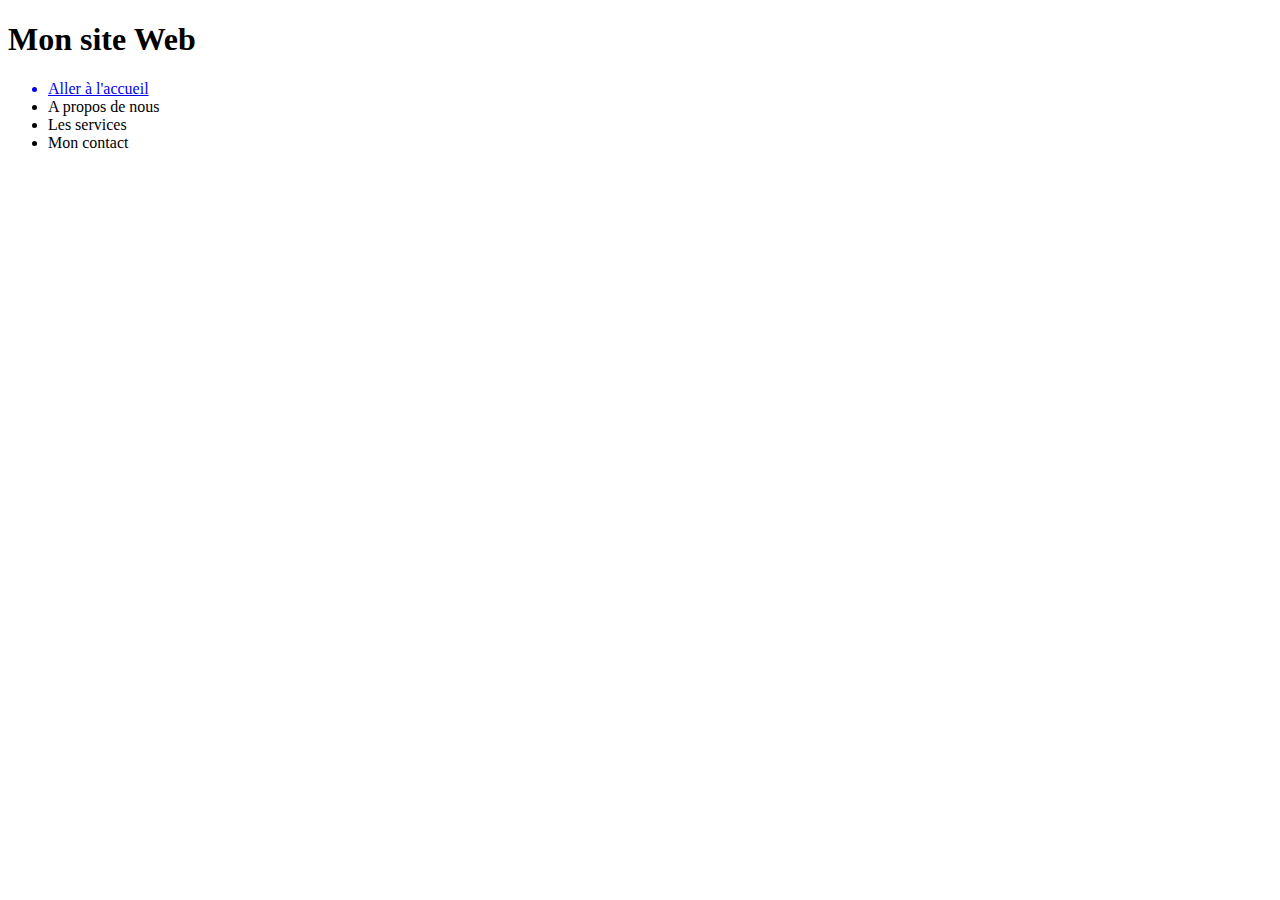
==== a_propos.html @ ffe9ed4d "a propos" ====
<!DOCTYPE html>
<html>
    <head>
        <meta charset="utf-8" />
        <meta name="viewport" content="width=device-width" />
        <title>Le site de Théo</title>
        <link href="style1.css" rel="stylesheet">
    </head>
    <body>
        <header> 
        <nav>   
            <h1><span>Mon</span> site Web</h1>
            <ul> 
                <a href="file:///C:/Users/Th%C3%A9o%20Mouniapin/Documents/dev/site_html/index.html?"><li >Aller à l'accueil</li></a>
                <li>A propos de nous</li>
                <span><li>Les services</li></span>
                <li>Mon contact</li>
            </ul>
        </nav>

        </header>
        <main>

        </main>
        <footer>

        </footer>
    </body>
</html>
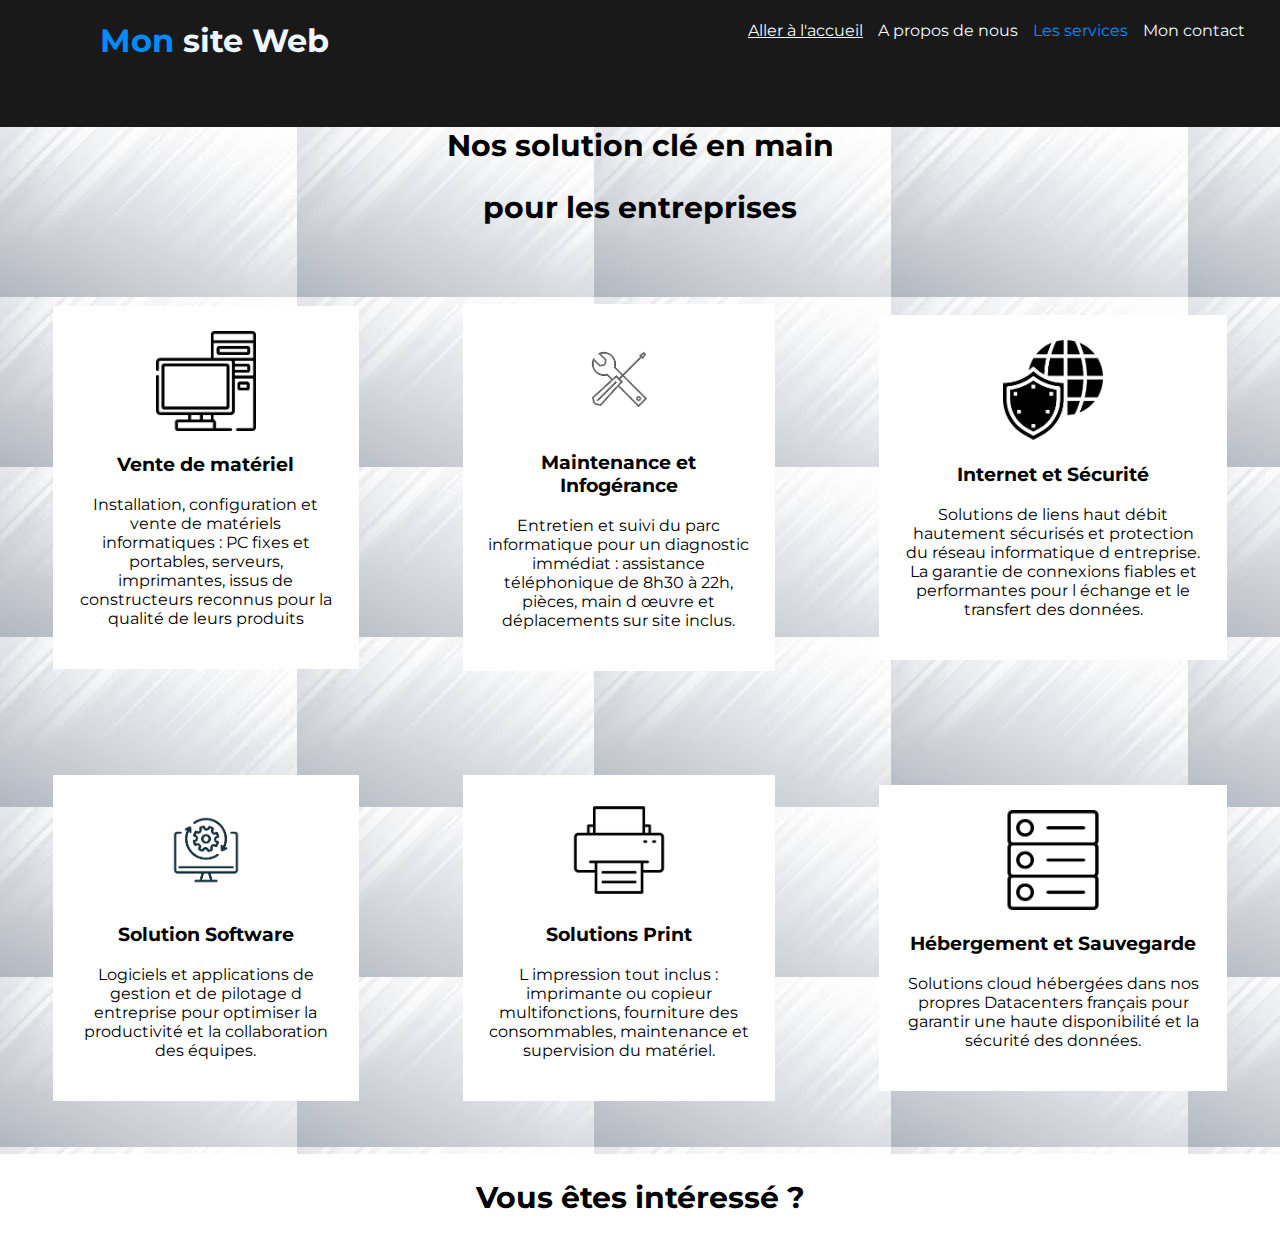
==== commit 095570b7: "2ième page" ====
--- a/a_propos.html
+++ b/a_propos.html
@@ -5,25 +5,82 @@
         <meta name="viewport" content="width=device-width" />
         <title>Le site de Théo</title>
         <link href="style1.css" rel="stylesheet">
+        <link rel="preconnect" href="https://fonts.googleapis.com">
+        <link rel="preconnect" href="https://fonts.gstatic.com" crossorigin>
+        <link href="https://fonts.googleapis.com/css2?family=Montserrat:ital@1&display=swap" rel="stylesheet">
     </head>
     <body>
         <header> 
-        <nav>   
-            <h1><span>Mon</span> site Web</h1>
-            <ul> 
-                <a href="file:///C:/Users/Th%C3%A9o%20Mouniapin/Documents/dev/site_html/index.html?"><li >Aller à l'accueil</li></a>
-                <li>A propos de nous</li>
-                <span><li>Les services</li></span>
-                <li>Mon contact</li>
-            </ul>
-        </nav>
-
+            <nav>   
+                <h1><span>Mon</span> site Web</h1>
+                <ul> 
+                    <a href="file:///C:/Users/Th%C3%A9o%20Mouniapin/Documents/dev/site_html/index.html?"><li >Aller à l'accueil</li></a>
+                    <li>A propos de nous</li>
+                    <span><li>Les services</li></span>
+                    <li>Mon contact</li>
+                </ul>
+            </nav>
         </header>
         <main>
-
+            <section id="icone">
+            
+            <h1>Nos solution clé en main</h1>
+            <h2>pour les entreprises</h2>
+            <table>
+            <tr>
+            <td>
+             <div class="red-border-hover">
+                <img src="./img/icone ordi.png">
+                <div class="card-content">
+                    <h3>Vente de matériel</h3>
+                    <p>Installation, configuration et vente de matériels informatiques : PC fixes et portables, serveurs, imprimantes, issus de constructeurs reconnus pour la qualité de leurs produits</p>
+                </div>
+            </td>
+            <td>
+             </div>
+             <div class="red-border-hover">
+                <img src="./img/icone clés.png">
+                <h3>Maintenance et Infogérance</h3>
+                <p>Entretien et suivi du parc informatique pour un diagnostic immédiat : assistance téléphonique de 8h30 à 22h, pièces, main d œuvre et déplacements sur site inclus.</p>
+            </td>
+            <td>
+             </div>
+             <div class="red-border-hover">
+                <img src="./img/icone sécu.png">
+                <h3>Internet et Sécurité</h3>
+                <p>Solutions de liens haut débit hautement sécurisés et protection du réseau informatique d entreprise.
+                    La garantie de connexions fiables et performantes pour l échange et le transfert des données.</p>
+             </div>
+            </td>
+            </tr>
+            <tr>
+            <td>
+             <div class="red-border-hover">
+                <img src="./img/icone soft.png">
+                <h3>Solution Software</h3>
+                <p>Logiciels et applications de gestion et de pilotage d entreprise pour optimiser la productivité et la collaboration des équipes.</p>
+             </div>
+            </td>
+            <td>
+             <div class="red-border-hover">
+                <img src="./img/icone imprimante.png">
+                <h3>Solutions Print</h3>
+                <p>L impression tout inclus : imprimante ou copieur multifonctions, fourniture des consommables, maintenance et supervision du matériel.</p>
+             </div>
+             </td>
+             <td>
+             <div class="red-border-hover">
+                <img src="./img/icone serveur.png">
+                <h3>Hébergement et Sauvegarde</h3>
+                <p>Solutions cloud hébergées dans nos propres Datacenters français pour garantir une haute disponibilité et la sécurité des données.</p>
+             </div>
+             </td>
+            </tr>
+            </table>
+            </section>
         </main>
         <footer>
-
+            <h2>Vous êtes intéressé ?</h2>
         </footer>
     </body>
 </html>--- a/style1.css
+++ b/style1.css
@@ -0,0 +1,69 @@
+html {
+    font-family: "Montserrat",sans-serif
+}
+body {
+    margin: 0;
+}
+
+span {
+    color:rgb(0, 140, 255)
+}
+
+header {
+    background-color: rgb(26, 25, 25);
+    color: aliceblue;
+}
+
+nav {
+    justify-content: space-between;
+}
+header h1 {
+    padding-left: 100px;
+}
+header nav {
+    padding-right: 0px;
+    padding-bottom: 50px;
+    display: flex;
+}
+
+ul {
+    display: flex;
+    list-style-type: none;
+    padding-right: 20px;
+}
+
+ul li {
+    line-height: 30px;
+    margin-right: 15px;
+}
+a {
+    color: aliceblue;
+}
+main h1, h2 {
+    text-align: center;
+    font-size: 30px;
+}
+footer {
+    text-align: center;
+}
+
+.red-border-hover {
+    padding: 15px;
+    text-align: center;
+    background-color: rgb(255, 255, 255);
+    padding: 25px;
+    margin: 50px;
+}
+
+.red-border-hover:hover {
+    border: 8px rgb(0, 140, 255) solid;
+}
+
+.red-border-hover img {
+    width: 100px;
+    height: 100px;
+}
+main {
+    background-image: url(./img/download.jpg);
+    margin-top: -25px;
+}